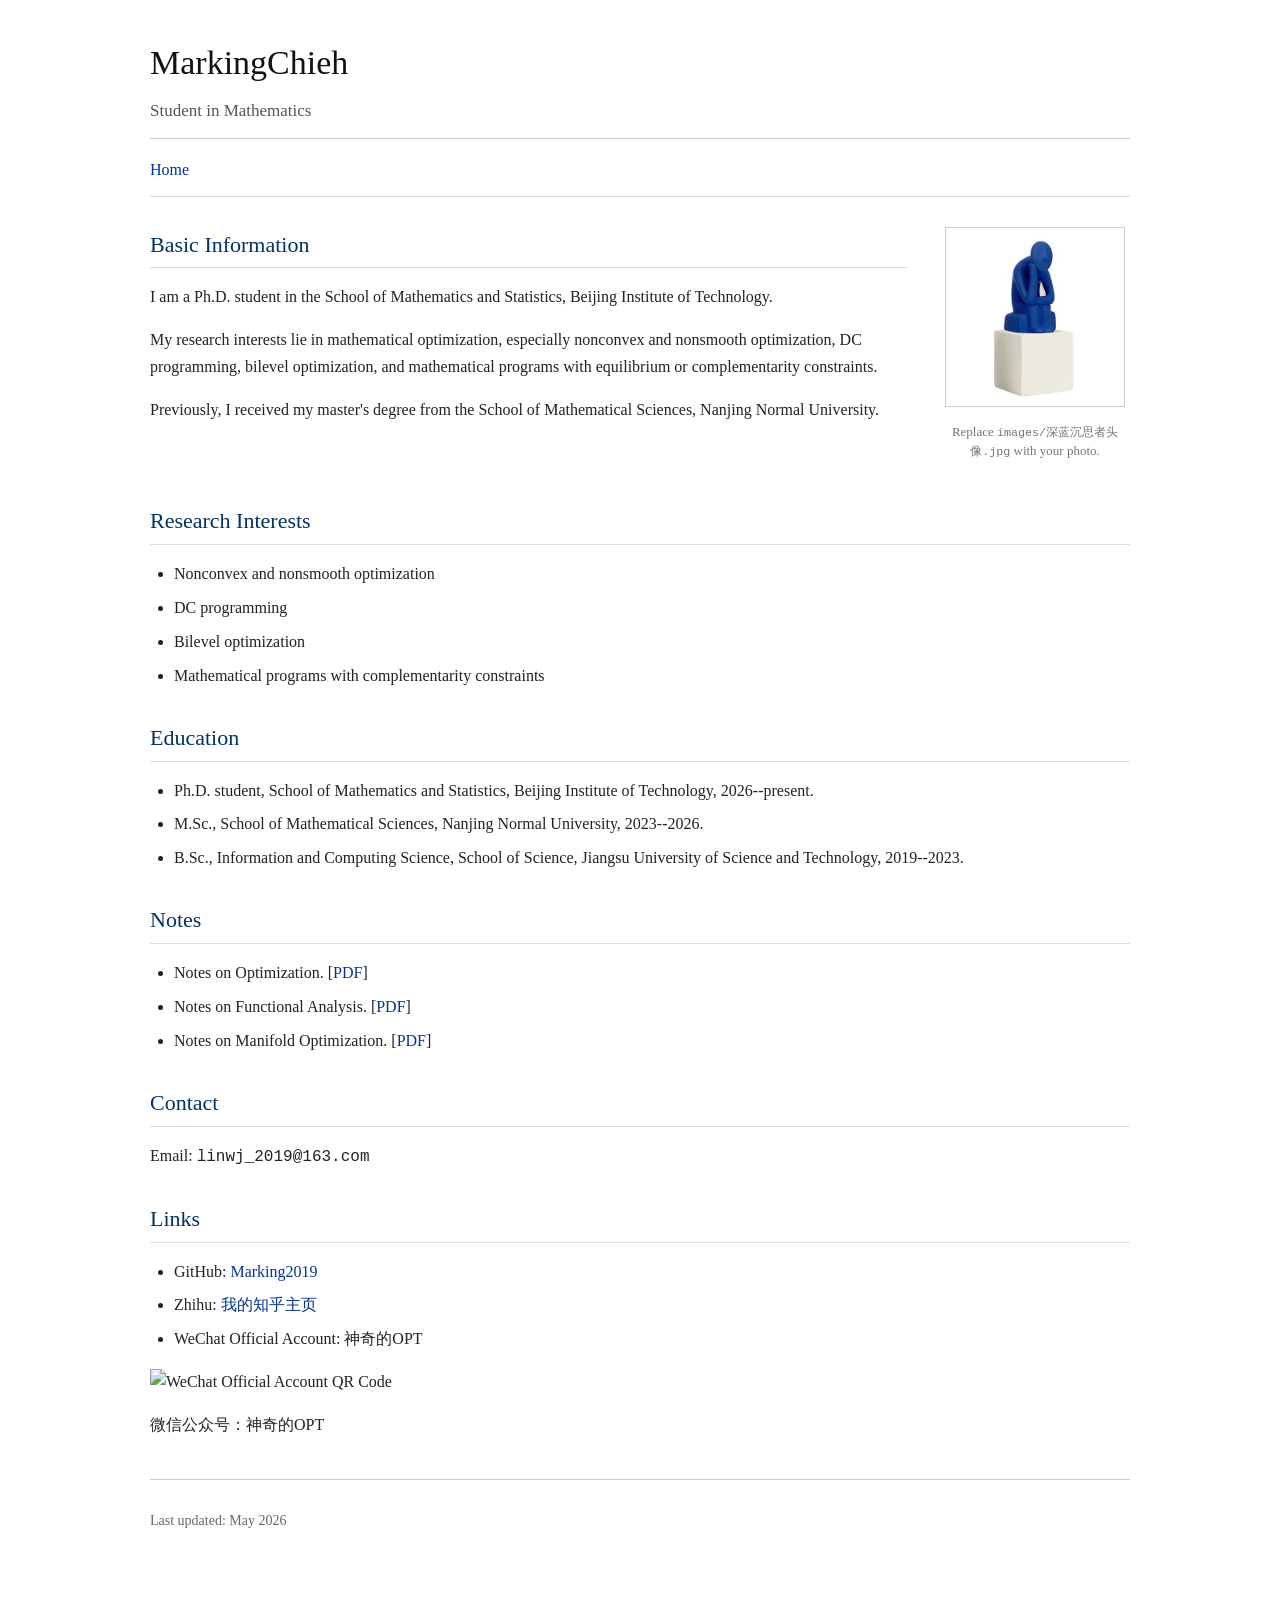
==== index.html @ 39010514 "Update index.html" ====
<!DOCTYPE html>
<html lang="zh-CN">
<head>
  <meta charset="UTF-8">
  <title>MarkingChieh - Homepage</title>
  <meta name="viewport" content="width=device-width, initial-scale=1.0">
  <link rel="stylesheet" href="css/style.css">
</head>

<body>
  <div class="container">

    <header class="site-header">
      <div>
        <h1> MarkingChieh </h1>
        <p class="subtitle"> Student in Mathematics</p>
      </div>
    </header>

    <nav class="navbar">
  <a href="index.html">Home</a>
  <!-- <a href="publications.html">Publications</a> -->
  <!-- <a href="notes.html">Notes</a> -->
  <!-- <a href="pdffile/cv.pdf">CV</a> -->
    </nav>

    <main>
      <section class="profile">
        <div class="profile-text">
          <h2>Basic Information</h2>
          <p>
            I am a Ph.D. student in the School of Mathematics and Statistics,
            Beijing Institute of Technology.
          </p>
          
          <p>
            My research interests lie in mathematical optimization, especially
            nonconvex and nonsmooth optimization, DC programming, bilevel
            optimization, and mathematical programs with equilibrium or
            complementarity constraints.
          </p>
          
          <p>
            Previously, I received my master's degree from the School of
            Mathematical Sciences, Nanjing Normal University.
          </p>
        </div>

        <div class="profile-photo">
          <img src="images/深蓝沉思者头像.jpg" alt="深蓝沉思者头像">
          <p class="photo-note">Replace <code>images/深蓝沉思者头像.jpg</code> with your photo.</p>
        </div>
      </section>

      <section>
        <h2>Research Interests</h2>
        <ul>
          <li>Nonconvex and nonsmooth optimization</li>
          <li>DC programming</li>
          <li>Bilevel optimization</li>
          <li>Mathematical programs with complementarity constraints</li>
        </ul>
      </section>

      <section>
        <h2>Education</h2>
        <ul>
          <li>
            Ph.D. student, School of Mathematics and Statistics,
            Beijing Institute of Technology, 2026--present.
          </li>
          <li>
            M.Sc., School of Mathematical Sciences,
            Nanjing Normal University, 2023--2026.
          </li>
          <li>
            B.Sc., Information and Computing Science, School of Science, 
            Jiangsu University of Science and Technology, 2019--2023.
          </li>
        </ul>
      </section>
<!--
      <section>
        <h2>Publications and Preprints</h2>
        <ol>
          <li>
            Wenjie Lin.
            <em>Inexact Bregman proximal DC algorithms with extrapolation</em>.
            Manuscript in preparation.
            [<a href="pdffile/note.pdf">PDF</a>]
          </li>
        </ol>
        <p class="more-link"><a href="publications.html">More publications and projects &raquo;</a></p>
      </section>
-->
      <section>
        <h2>Notes</h2>
        <ul>
          <li>
            Notes on Optimization.
            [<a href="pdffile/最优化理论与方法笔记elegantnote-cn.pdf">PDF</a>]
          </li>
          <li>
            Notes on Functional Analysis.
            [<a href="pdffile/泛函分析elegantnote-cn.pdf">PDF</a>]
          </li>
          <li>
            Notes on Manifold Optimization.
            [<a href="pdffile/流形优化elegantnote-cn.pdf">PDF</a>]
          </li>          
        </ul>
        <!--<p class="more-link"><a href="notes.html">More notes and talks &raquo;</a></p>-->
      </section>

      <section>
        <h2>Contact</h2>
        <p>
          Email: <span class="email">linwj_2019@163.com</span>
        </p>
      </section>

      <section>
  <h2>Links</h2>
  <ul>
    <li>
      GitHub:
      <a href="https://github.com/Marking2019" target="_blank">Marking2019</a>
    </li>
    <li>
      Zhihu:
      <a href="https://www.zhihu.com/people/jiu-wu-zhi-zun-mark" target="_blank">我的知乎主页</a>
    </li>
    <li>
      WeChat Official Account:
      神奇的OPT
    </li>
  </ul>
    <div class="wechat-qrcode">
    <img src="images/神奇的OPT-wechat-qrcode.jpg" alt="WeChat Official Account QR Code">
    <p>微信公众号：神奇的OPT</p>
  </div>
</section>
    </main>

    <footer>
      <p>Last updated: May 2026</p>
    </footer>

  </div>
</body>
</html>
---- css/style.css ----
body {
  margin: 0;
  padding: 0;
  background: #ffffff;
  color: #222222;
  font-family: Georgia, "Times New Roman", "Microsoft YaHei", "SimSun", serif;
  font-size: 16px;
  line-height: 1.68;
}

.container {
  max-width: 980px;
  margin: 0 auto;
  padding: 34px 28px 60px;
}

.site-header {
  border-bottom: 1px solid #cfcfcf;
  margin-bottom: 16px;
  padding-bottom: 12px;
}

h1 {
  margin: 0;
  font-size: 34px;
  font-weight: normal;
  color: #111111;
}

.subtitle {
  margin: 6px 0 0;
  color: #555555;
  font-size: 17px;
}

.navbar {
  margin: 18px 0 30px;
  padding-bottom: 12px;
  border-bottom: 1px solid #dddddd;
}

.navbar a {
  margin-right: 24px;
  color: #003399;
  text-decoration: none;
}

.navbar a:hover {
  text-decoration: underline;
}

section {
  margin-bottom: 30px;
}

h2 {
  font-size: 22px;
  font-weight: normal;
  color: #003366;
  border-bottom: 1px solid #dddddd;
  padding-bottom: 4px;
  margin: 0 0 12px;
}

ul, ol {
  padding-left: 24px;
}

li {
  margin-bottom: 7px;
}

a {
  color: #003399;
  text-decoration: none;
}

a:hover {
  text-decoration: underline;
}

.profile {
  display: flex;
  gap: 32px;
  align-items: flex-start;
}

.profile-text {
  flex: 1;
}

.profile-photo {
  width: 190px;
  text-align: center;
}

.profile-photo img {
  width: 170px;
  max-width: 100%;
  border: 1px solid #cccccc;
  padding: 4px;
  background: #ffffff;
}

.photo-note {
  margin-top: 8px;
  color: #777777;
  font-size: 13px;
  line-height: 1.4;
}

.email {
  font-family: Consolas, "Courier New", monospace;
}

.more-link {
  margin-top: 8px;
}

footer {
  margin-top: 40px;
  padding-top: 15px;
  border-top: 1px solid #cccccc;
  color: #666666;
  font-size: 14px;
}

code {
  font-family: Consolas, "Courier New", monospace;
  font-size: 90%;
}

@media (max-width: 700px) {
  .container {
    padding: 24px 18px 44px;
  }

  .profile {
    display: block;
  }

  .profile-photo {
    margin-top: 20px;
    text-align: left;
  }

  .navbar a {
    display: inline-block;
    margin-right: 16px;
    margin-bottom: 8px;
  }

  h1 {
    font-size: 30px;
  }
}
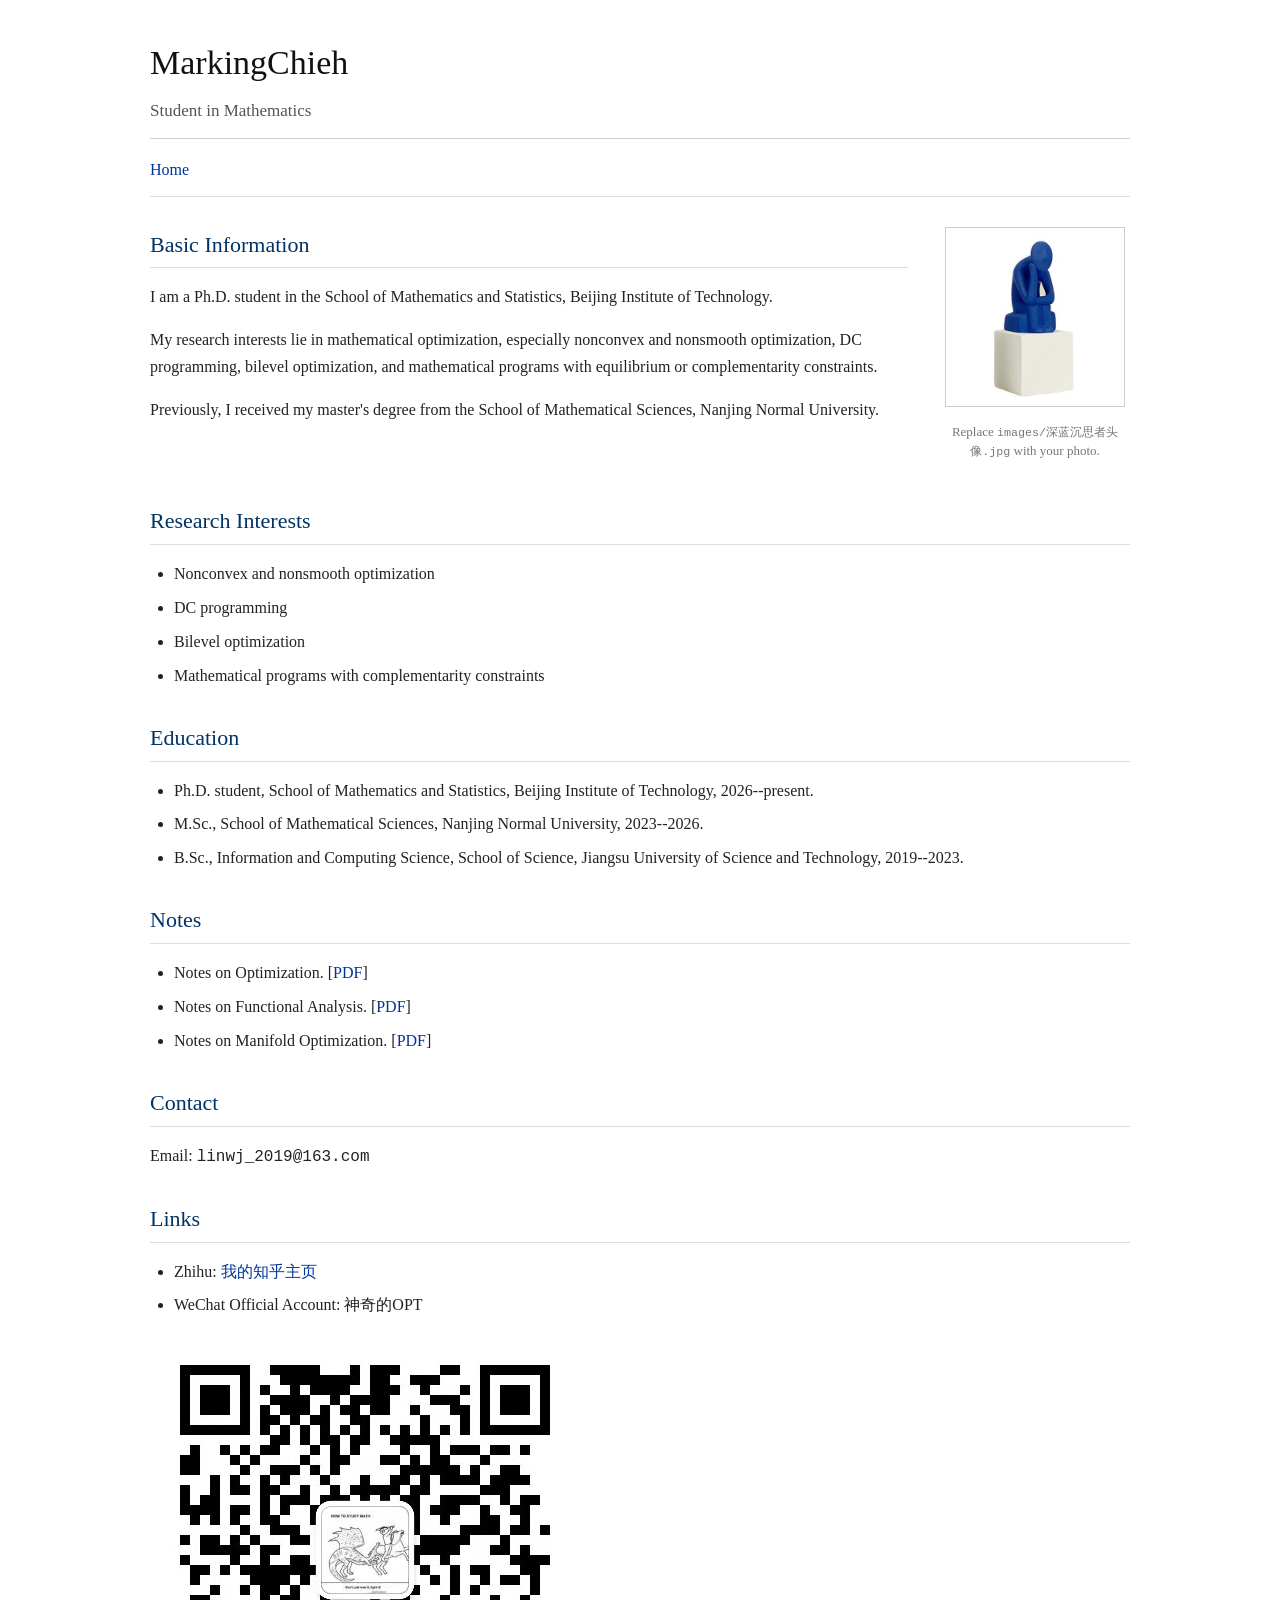
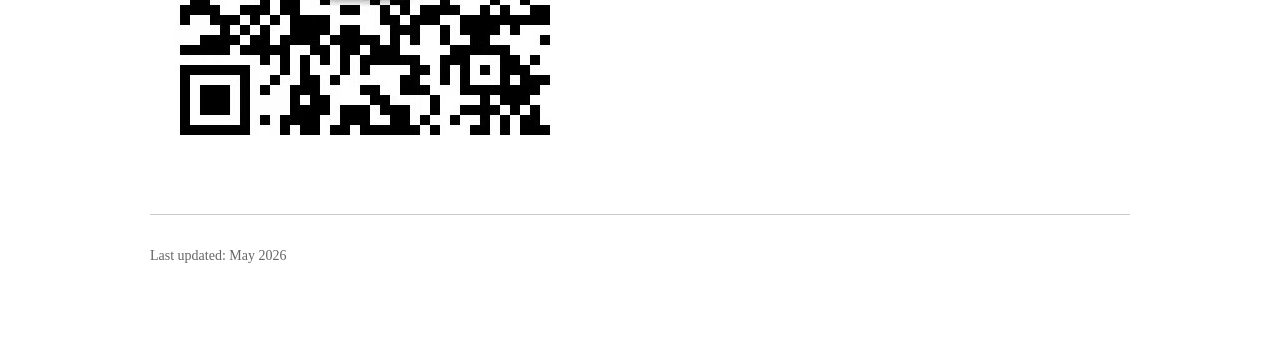
==== commit 2b0d0483: "Update index.html" ====
--- a/index.html
+++ b/index.html
@@ -122,10 +122,10 @@
       <section>
   <h2>Links</h2>
   <ul>
-    <li>
+   <!-- <li>
       GitHub:
       <a href="https://github.com/Marking2019" target="_blank">Marking2019</a>
-    </li>
+    </li>-->
     <li>
       Zhihu:
       <a href="https://www.zhihu.com/people/jiu-wu-zhi-zun-mark" target="_blank">我的知乎主页</a>
@@ -137,7 +137,6 @@
   </ul>
     <div class="wechat-qrcode">
     <img src="images/神奇的OPT-wechat-qrcode.jpg" alt="WeChat Official Account QR Code">
-    <p>微信公众号：神奇的OPT</p>
   </div>
 </section>
     </main>
--- a/css/style.css
+++ b/css/style.css
@@ -154,3 +154,19 @@
     font-size: 30px;
   }
 }
+.神奇的OPT-wechat-qrcode {
+  margin-top: 12px;
+}
+
+.神奇的OPT-wechat-qrcode img {
+  width: 100px;
+  border: 1px solid #cccccc;
+  padding: 4px;
+  background: #ffffff;
+}
+
+.神奇的OPT-wechat-qrcode p {
+  margin-top: 6px;
+  color: #555555;
+  font-size: 14px;
+}
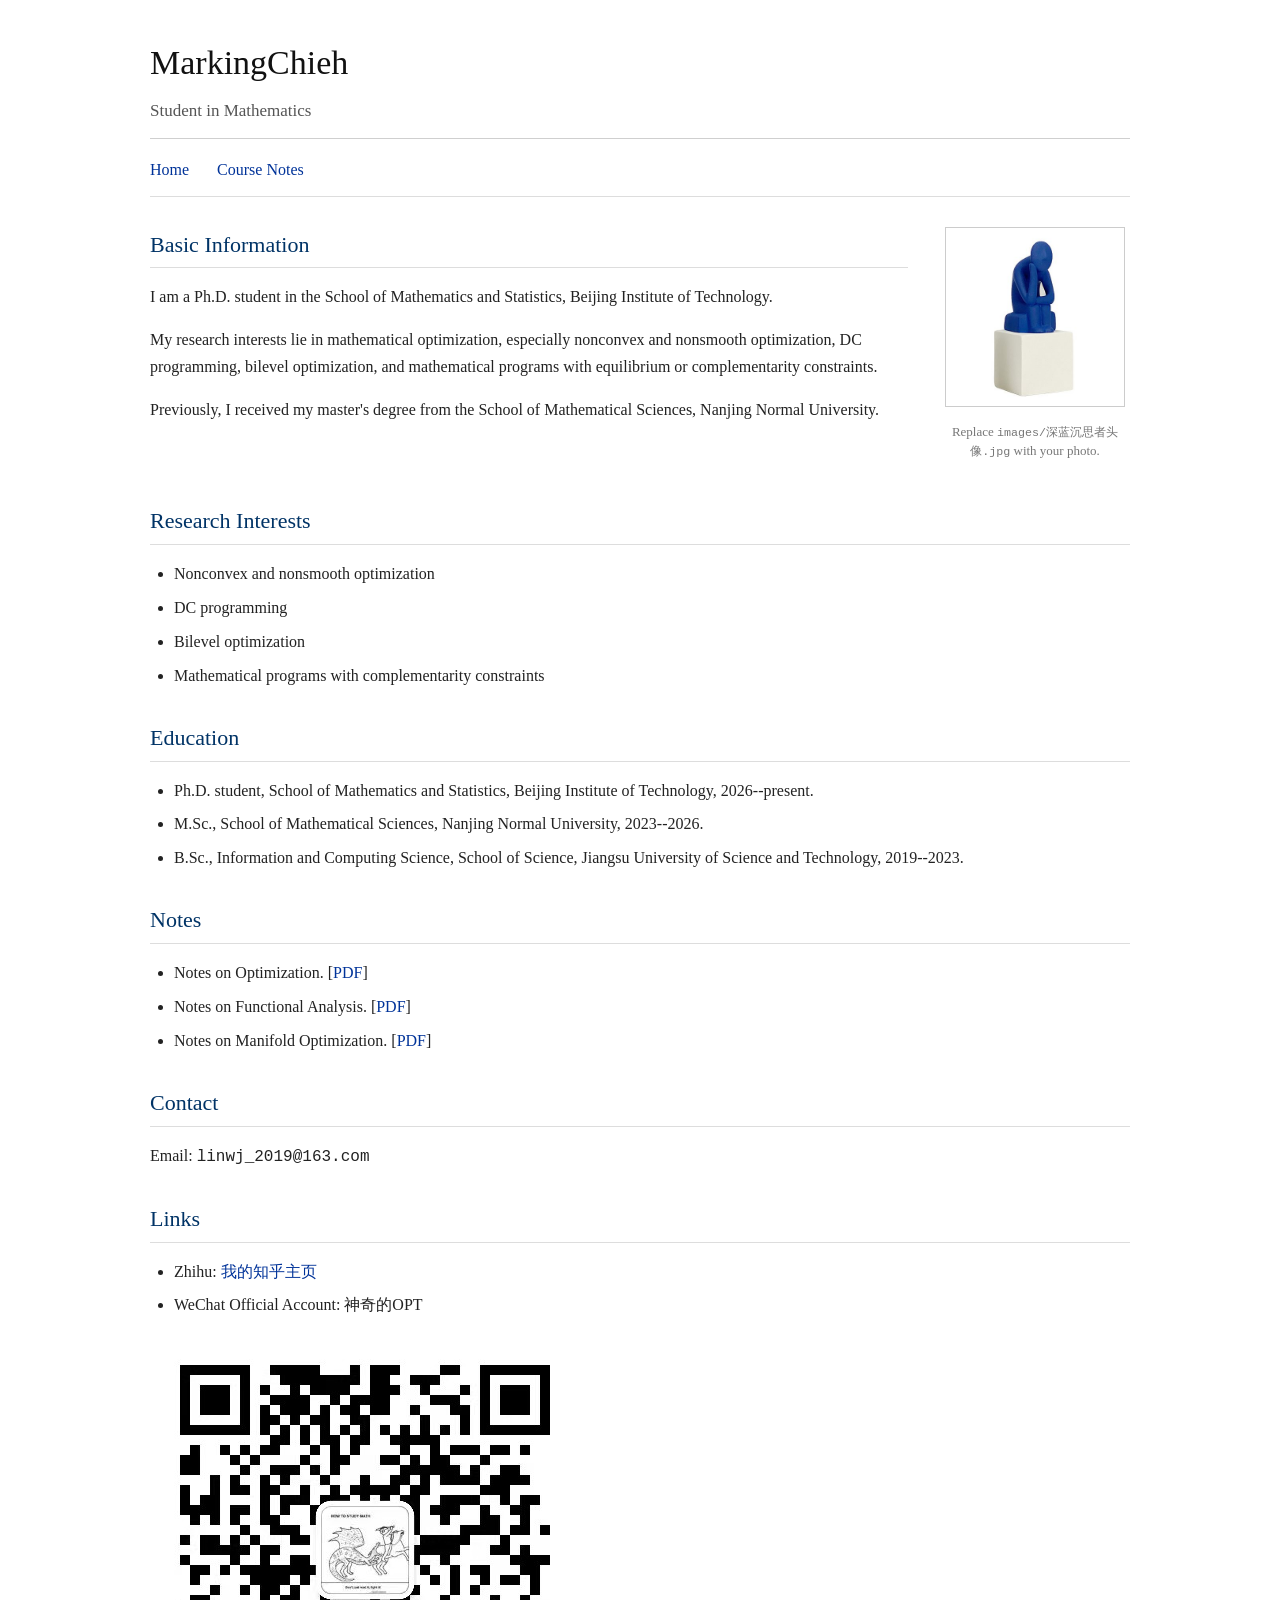
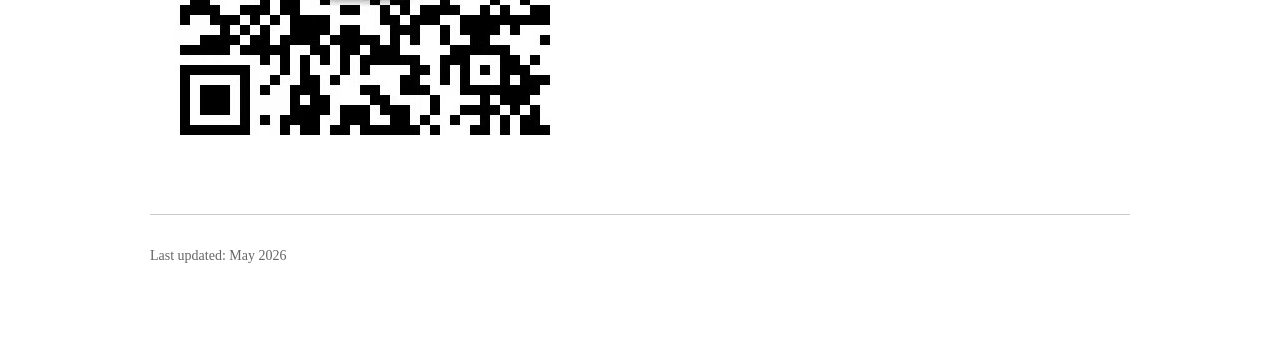
==== commit 321d35ce: "Update index.html" ====
--- a/index.html
+++ b/index.html
@@ -19,6 +19,7 @@
 
     <nav class="navbar">
   <a href="index.html">Home</a>
+  <a href="notes.html">Course Notes</a>
   <!-- <a href="publications.html">Publications</a> -->
   <!-- <a href="notes.html">Notes</a> -->
   <!-- <a href="pdffile/cv.pdf">CV</a> -->
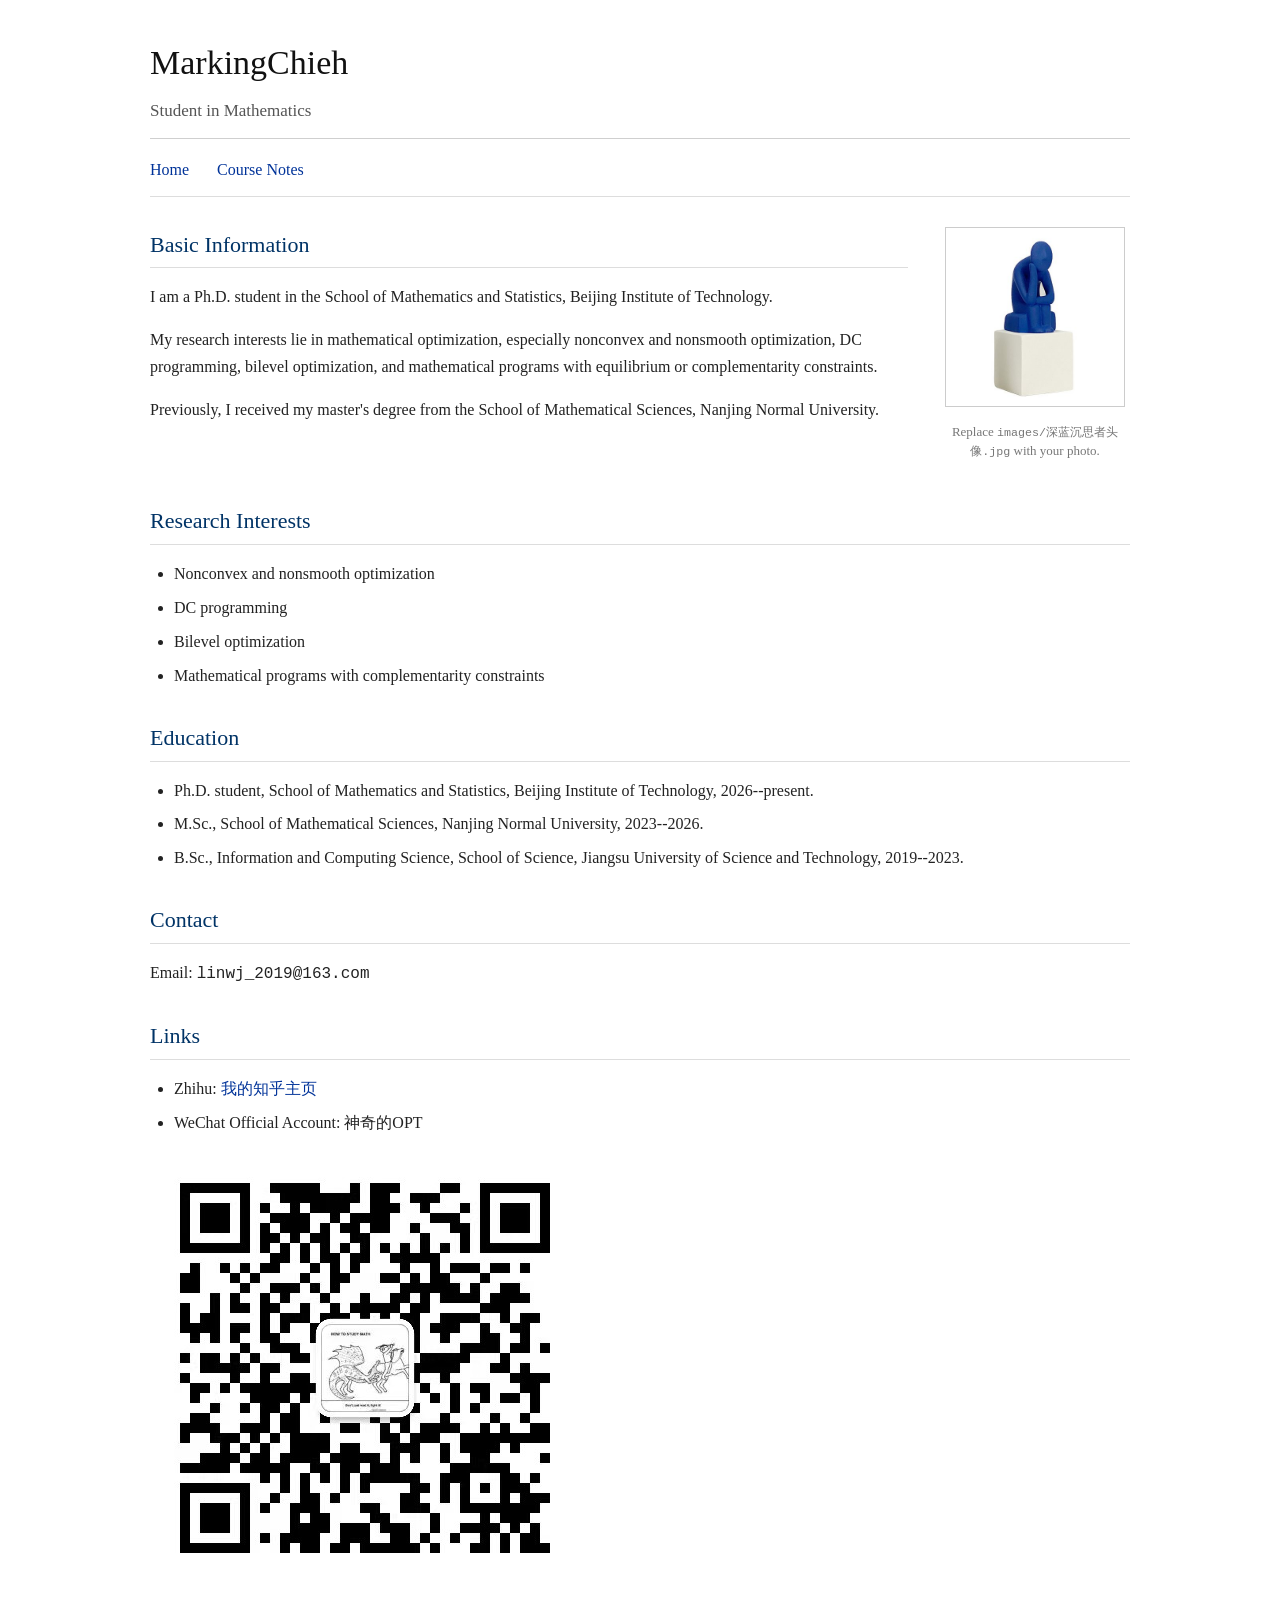
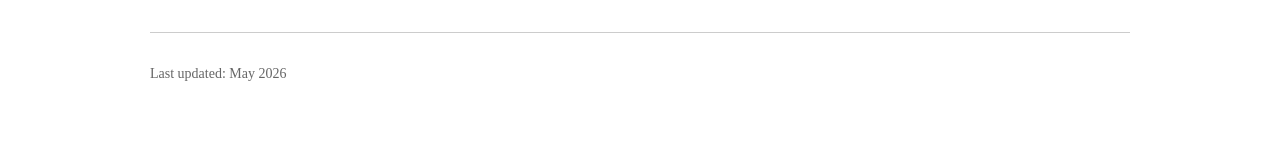
==== commit 0695ed63: "Update index.html" ====
--- a/index.html
+++ b/index.html
@@ -94,24 +94,7 @@
         <p class="more-link"><a href="publications.html">More publications and projects &raquo;</a></p>
       </section>
 -->
-      <section>
-        <h2>Notes</h2>
-        <ul>
-          <li>
-            Notes on Optimization.
-            [<a href="pdffile/最优化理论与方法笔记elegantnote-cn.pdf">PDF</a>]
-          </li>
-          <li>
-            Notes on Functional Analysis.
-            [<a href="pdffile/泛函分析elegantnote-cn.pdf">PDF</a>]
-          </li>
-          <li>
-            Notes on Manifold Optimization.
-            [<a href="pdffile/流形优化elegantnote-cn.pdf">PDF</a>]
-          </li>          
-        </ul>
-        <!--<p class="more-link"><a href="notes.html">More notes and talks &raquo;</a></p>-->
-      </section>
+      
 
       <section>
         <h2>Contact</h2>
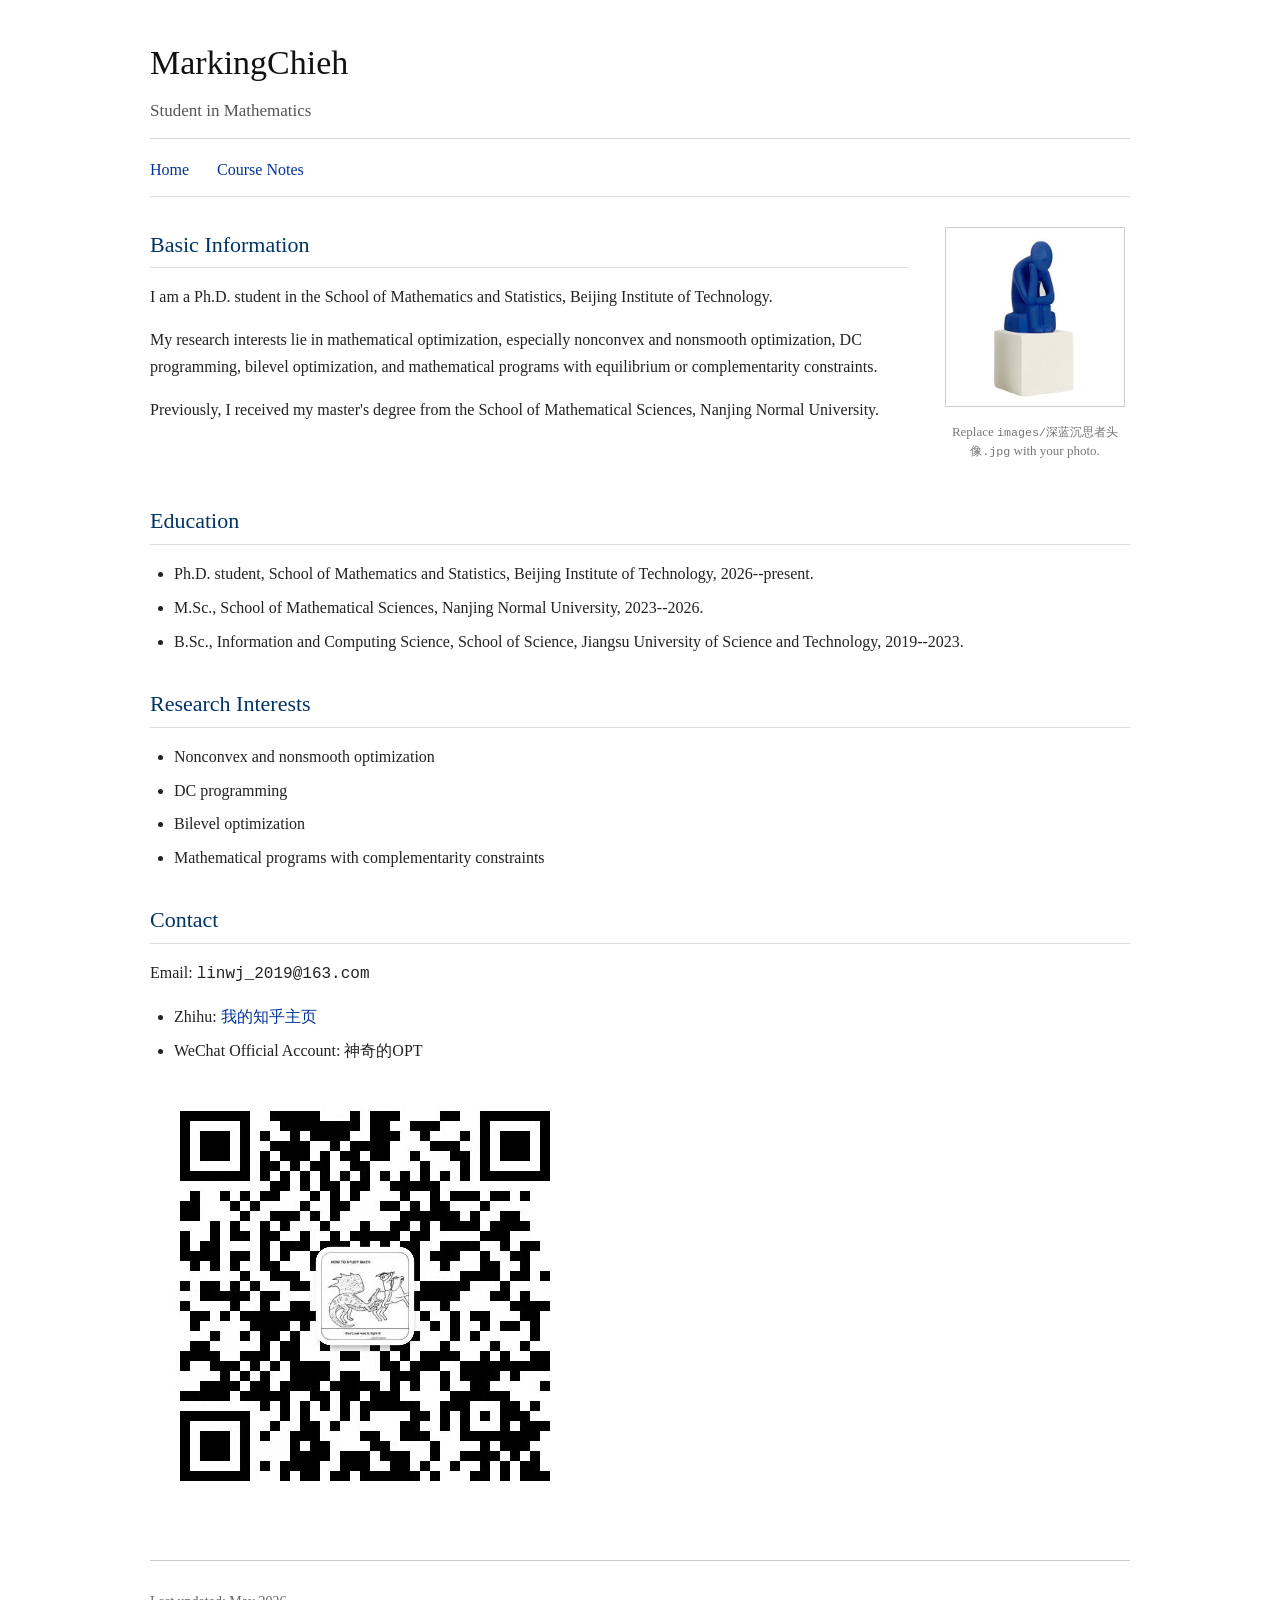
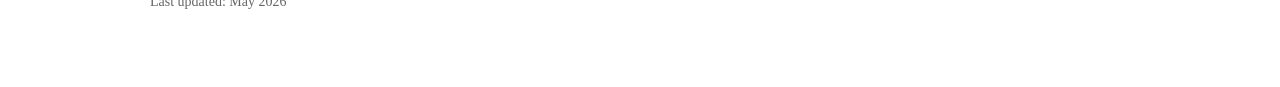
==== commit fe8d0edb: "Update index.html" ====
--- a/index.html
+++ b/index.html
@@ -54,16 +54,6 @@
       </section>
 
       <section>
-        <h2>Research Interests</h2>
-        <ul>
-          <li>Nonconvex and nonsmooth optimization</li>
-          <li>DC programming</li>
-          <li>Bilevel optimization</li>
-          <li>Mathematical programs with complementarity constraints</li>
-        </ul>
-      </section>
-
-      <section>
         <h2>Education</h2>
         <ul>
           <li>
@@ -80,6 +70,18 @@
           </li>
         </ul>
       </section>
+
+      <section>
+        <h2>Research Interests</h2>
+        <ul>
+          <li>Nonconvex and nonsmooth optimization</li>
+          <li>DC programming</li>
+          <li>Bilevel optimization</li>
+          <li>Mathematical programs with complementarity constraints</li>
+        </ul>
+      </section>
+
+      
 <!--
       <section>
         <h2>Publications and Preprints</h2>
@@ -96,15 +98,12 @@
 -->
       
 
-      <section>
-        <h2>Contact</h2>
+
+    <section>
+  <h2>Contact</h2>
         <p>
           Email: <span class="email">linwj_2019@163.com</span>
         </p>
-      </section>
-
-      <section>
-  <h2>Links</h2>
   <ul>
    <!-- <li>
       GitHub:
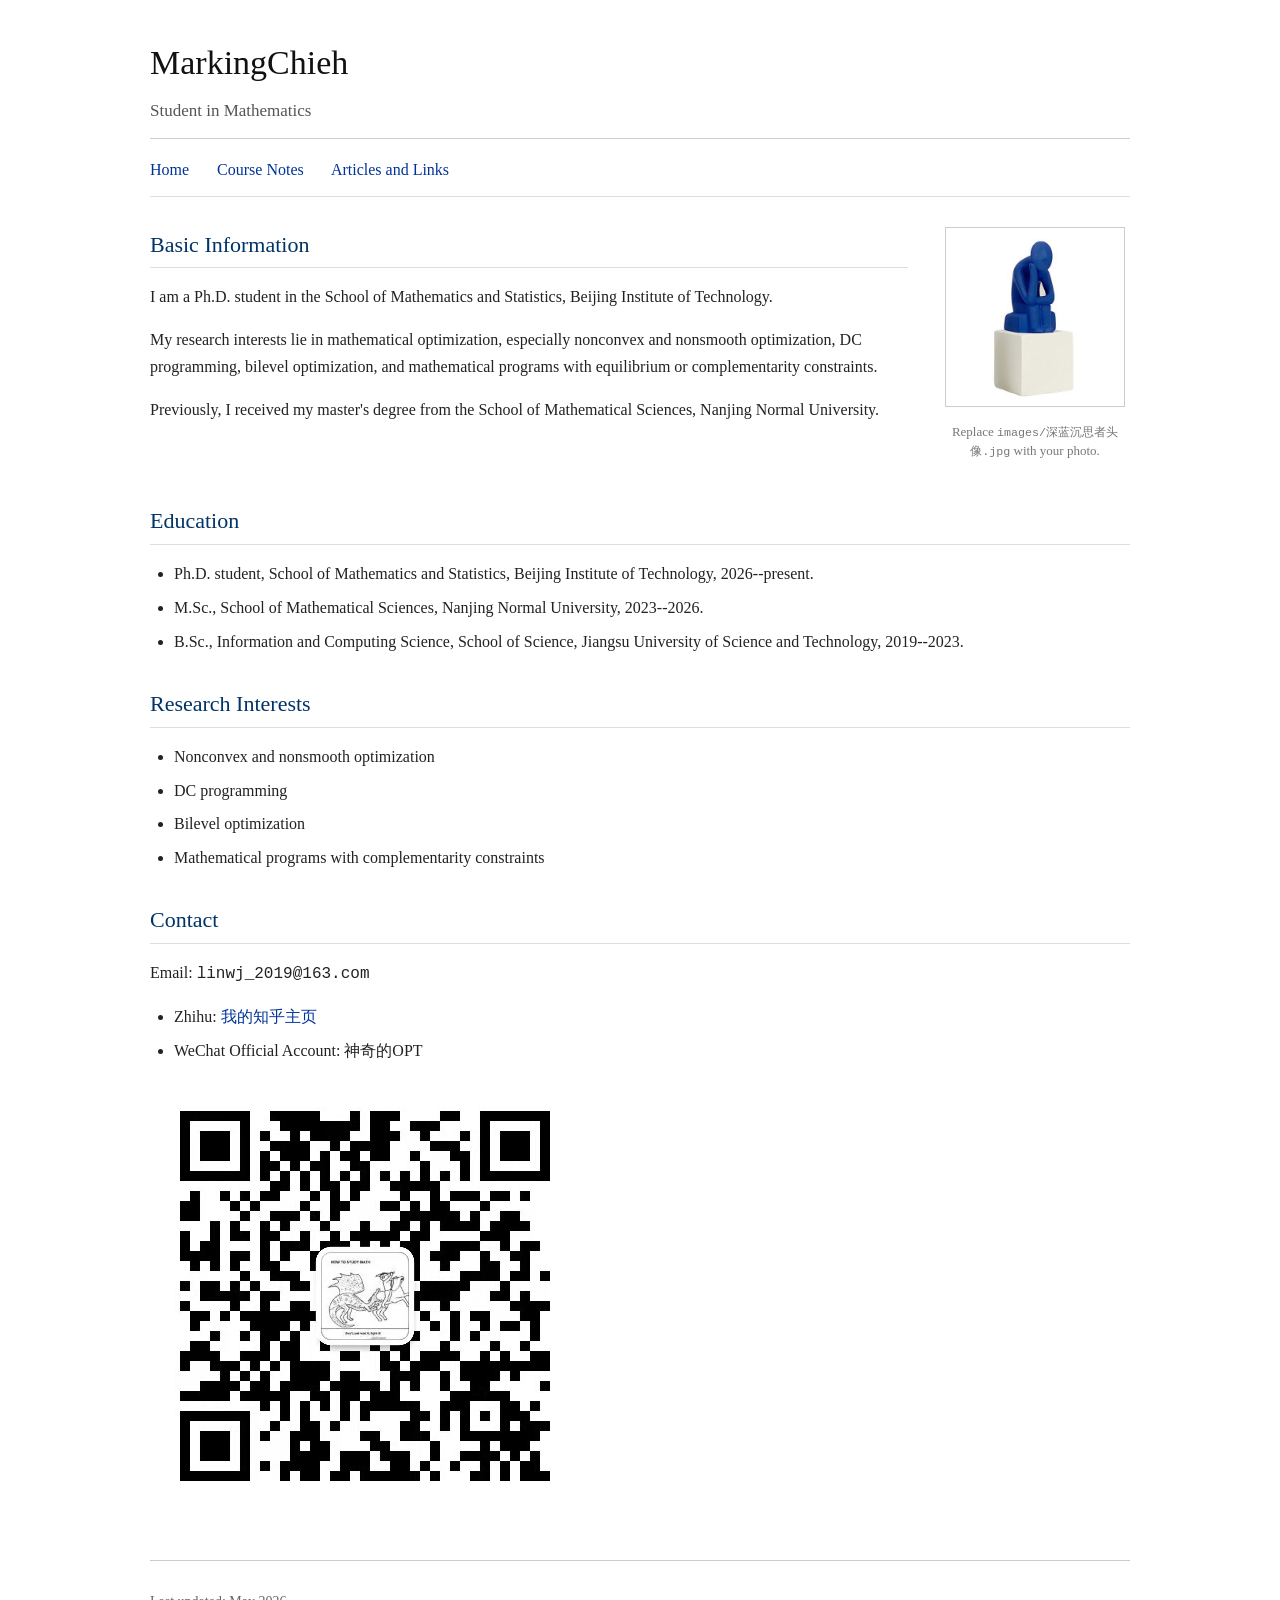
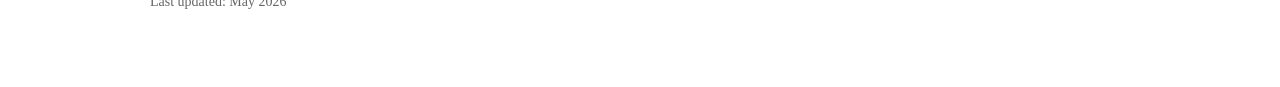
==== commit 7734e06c: "Update index.html" ====
--- a/index.html
+++ b/index.html
@@ -20,6 +20,7 @@
     <nav class="navbar">
   <a href="index.html">Home</a>
   <a href="notes.html">Course Notes</a>
+  <a href="articles.html">Articles and Links</a>
   <!-- <a href="publications.html">Publications</a> -->
   <!-- <a href="notes.html">Notes</a> -->
   <!-- <a href="pdffile/cv.pdf">CV</a> -->
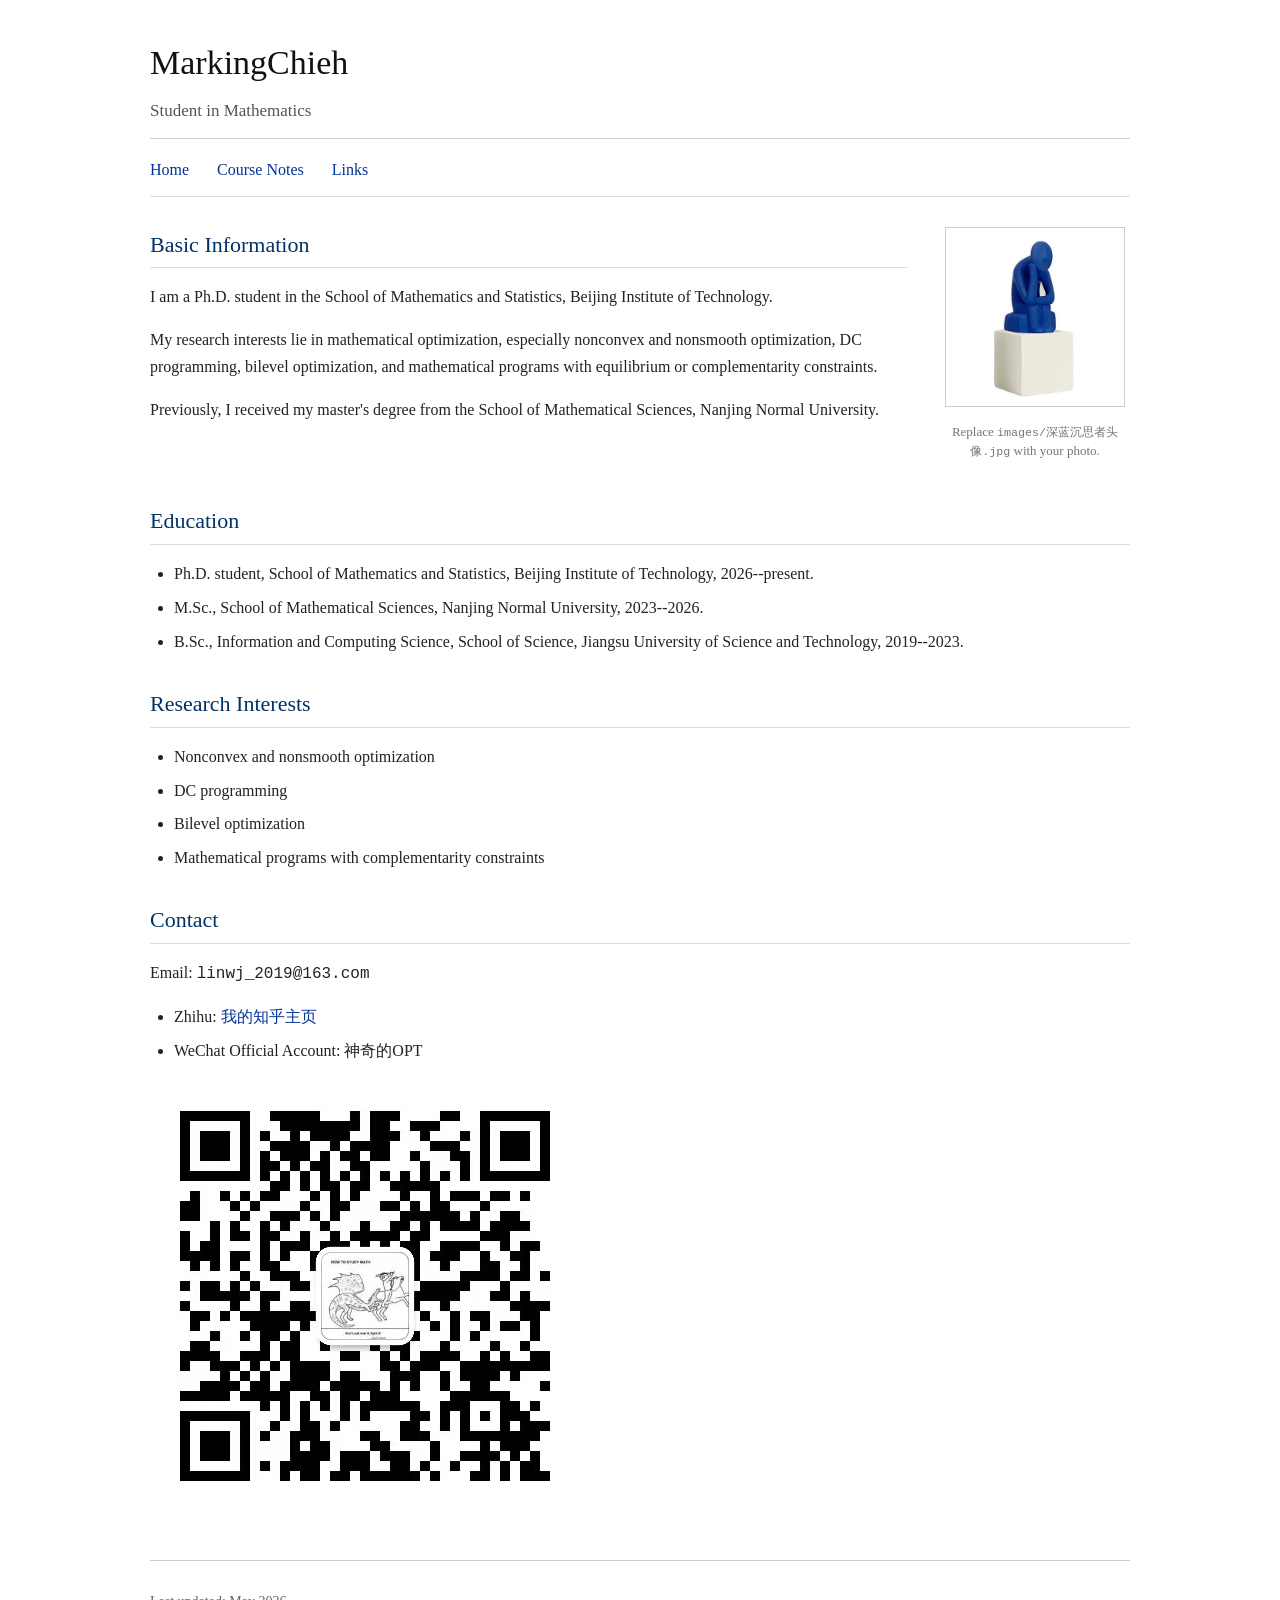
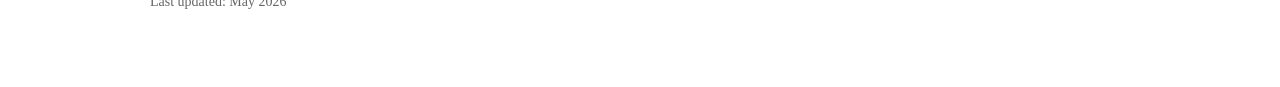
==== commit 02be9307: "Update index.html" ====
--- a/index.html
+++ b/index.html
@@ -20,7 +20,7 @@
     <nav class="navbar">
   <a href="index.html">Home</a>
   <a href="notes.html">Course Notes</a>
-  <a href="articles.html">Articles and Links</a>
+  <a href="links.html"> Links</a>
   <!-- <a href="publications.html">Publications</a> -->
   <!-- <a href="notes.html">Notes</a> -->
   <!-- <a href="pdffile/cv.pdf">CV</a> -->
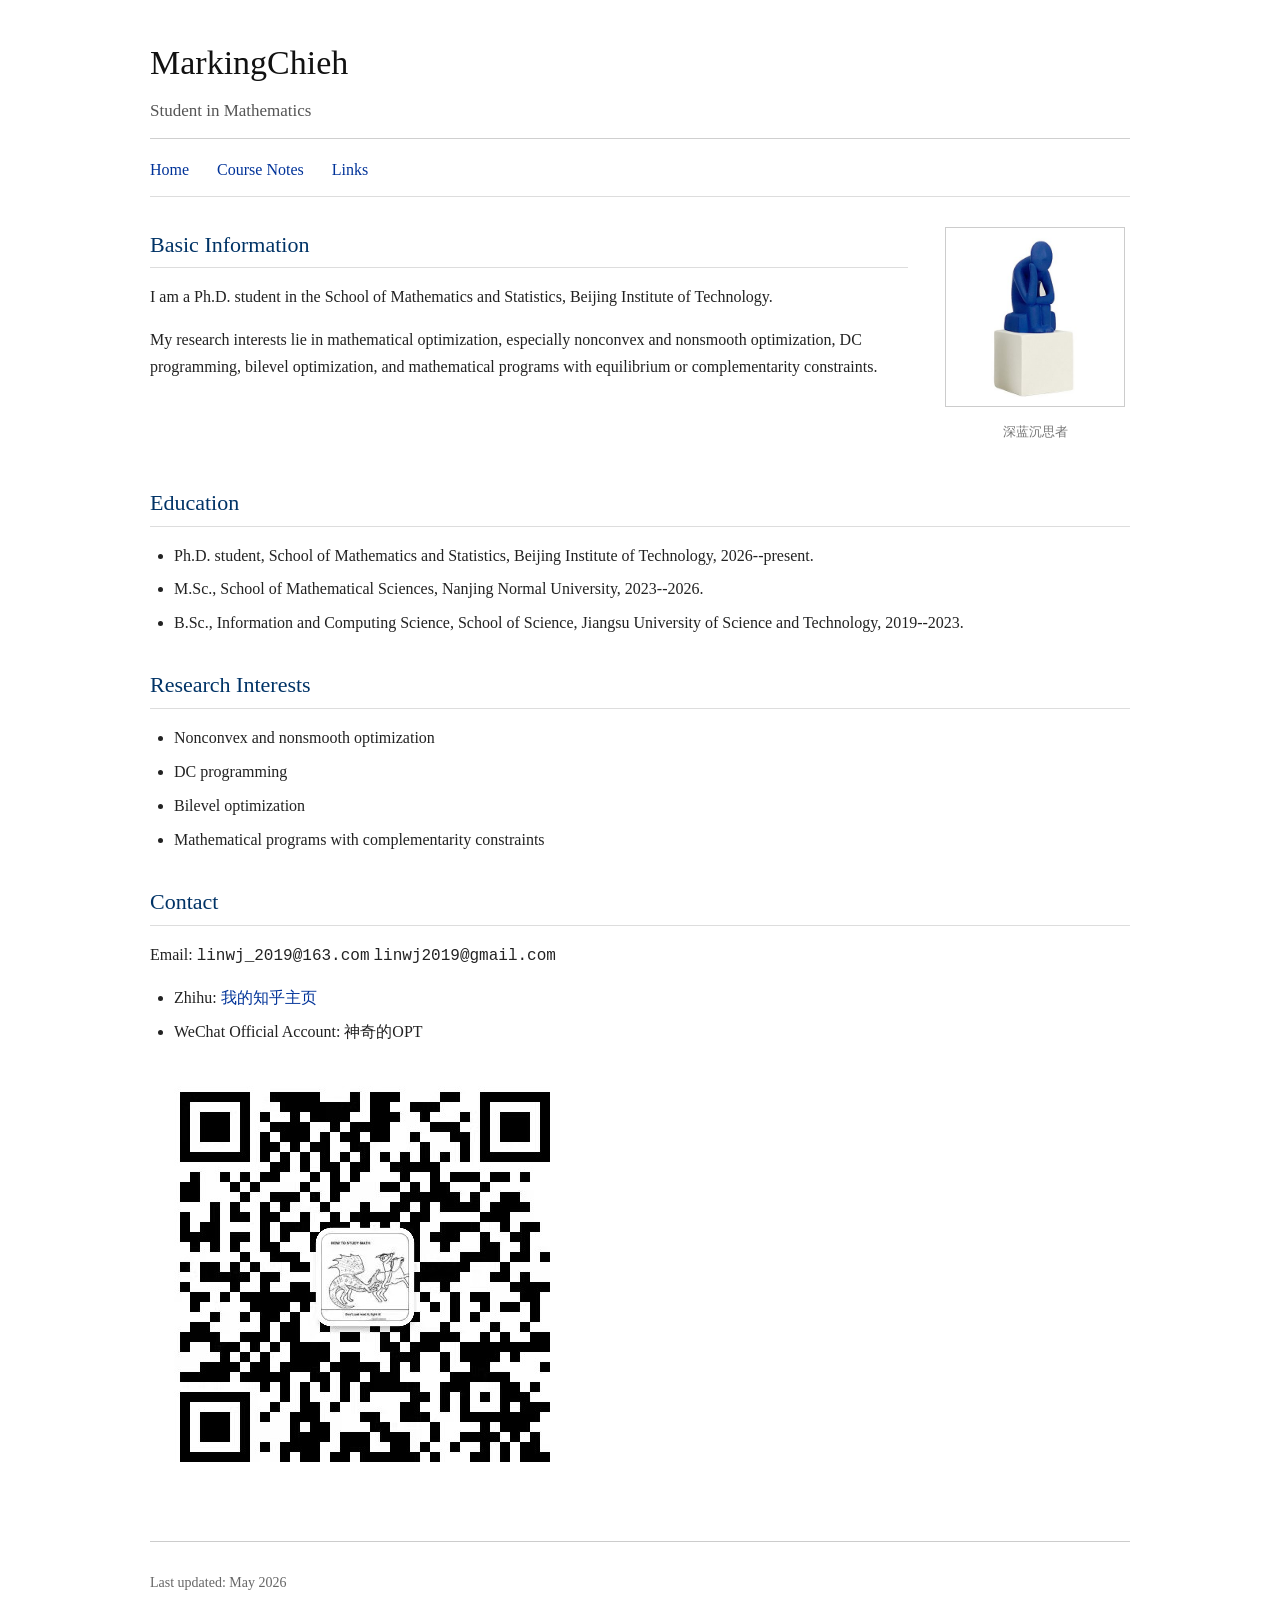
==== commit 30add56d: "Update index.html" ====
--- a/index.html
+++ b/index.html
@@ -42,15 +42,16 @@
             complementarity constraints.
           </p>
           
-          <p>
+      
+<!--          <p>
             Previously, I received my master's degree from the School of
             Mathematical Sciences, Nanjing Normal University.
-          </p>
+          </p>-->
         </div>
 
         <div class="profile-photo">
           <img src="images/深蓝沉思者头像.jpg" alt="深蓝沉思者头像">
-          <p class="photo-note">Replace <code>images/深蓝沉思者头像.jpg</code> with your photo.</p>
+          <p class="photo-note">深蓝沉思者</p>
         </div>
       </section>
 
@@ -103,7 +104,7 @@
     <section>
   <h2>Contact</h2>
         <p>
-          Email: <span class="email">linwj_2019@163.com</span>
+          Email: <span class="email">linwj_2019@163.com</span> <span class="email">linwj2019@gmail.com</span>
         </p>
   <ul>
    <!-- <li>
